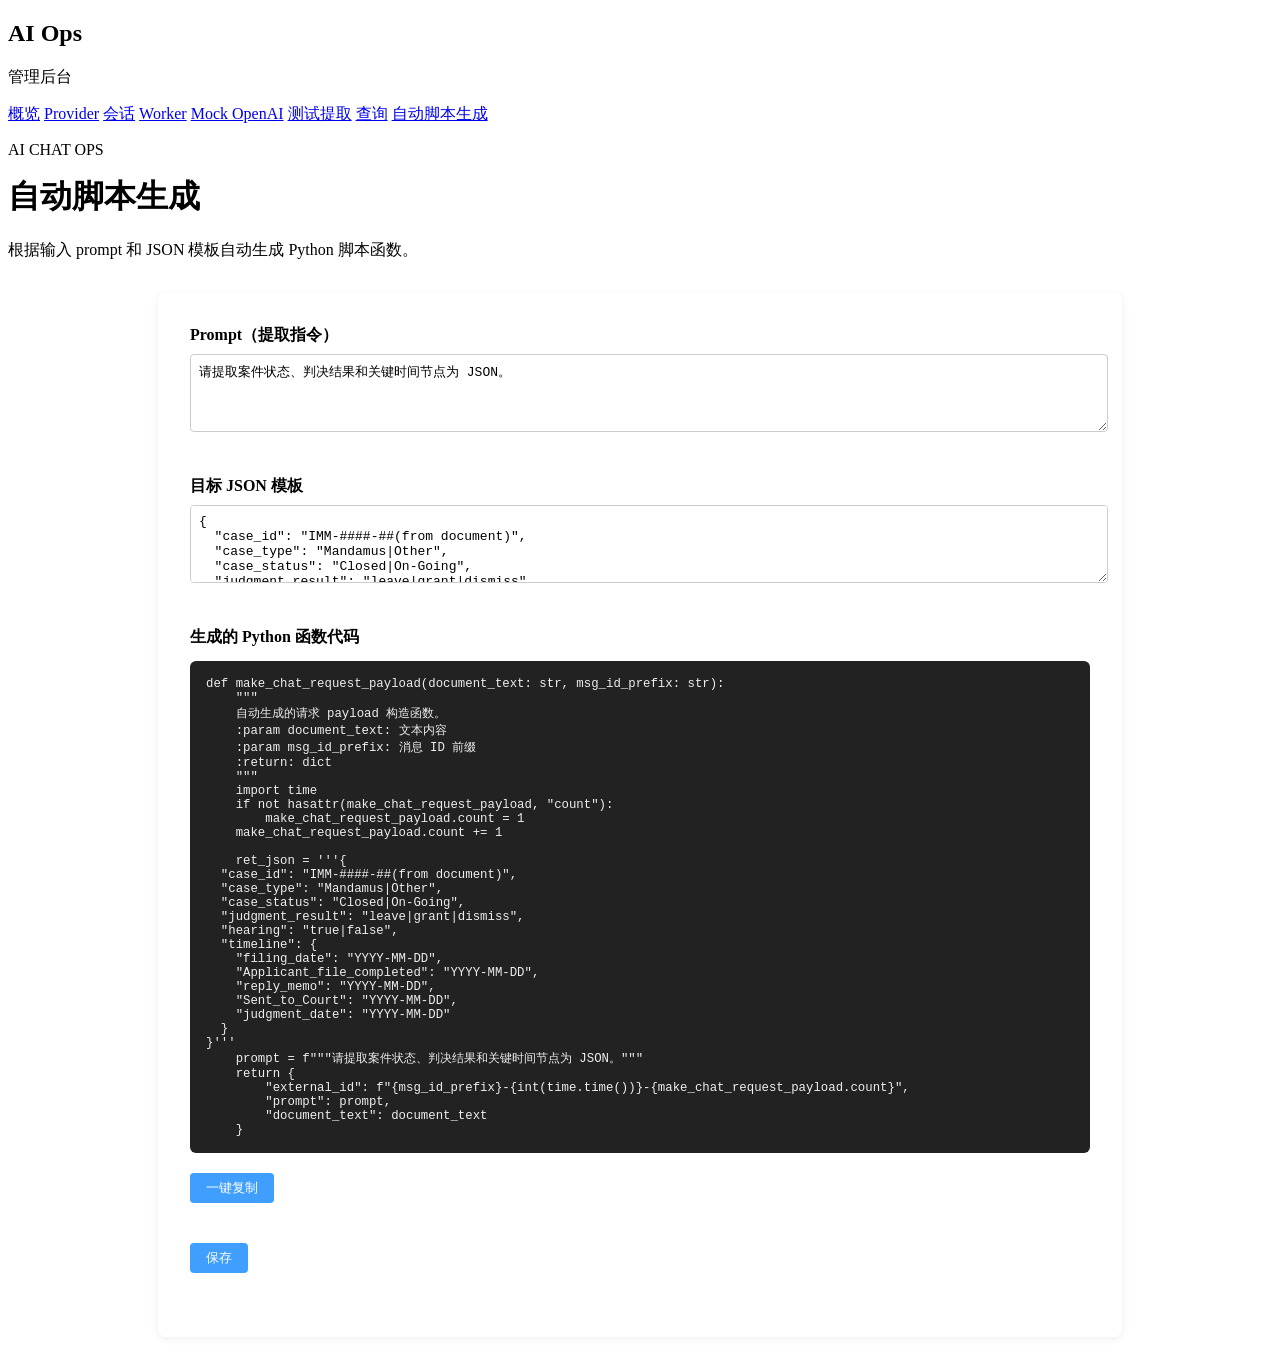
==== src/api/static/admin-auto-script-gen.html @ c513ba69 "AI会话payload 函数自动生成功能" ====
<!doctype html>
<html lang="zh-CN">

<head>
	<meta charset="UTF-8" />
	<meta name="viewport" content="width=device-width, initial-scale=1.0" />
	<title>自动脚本生成 - 管理后台</title>
	<link rel="stylesheet" href="/ui/admin-shell.css" />
	<style>
		.container {
			max-width: 900px;
			margin: 32px auto;
			background: #fff;
			border-radius: 8px;
			box-shadow: 0 2px 8px #0001;
			padding: 32px;
		}

		h1 {
			margin-top: 0;
		}

		.section {
			margin-bottom: 32px;
		}

		label {
			font-weight: bold;
			display: block;
			margin-bottom: 8px;
		}

		textarea,
		input[type="text"] {
			width: 100%;
			font-size: 1em;
			padding: 8px;
			margin-bottom: 8px;
			border-radius: 4px;
			border: 1px solid #ccc;
		}

		textarea {
			min-height: 60px;
		}

		pre {
			background: #222;
			color: #eee;
			padding: 16px;
			border-radius: 6px;
			overflow-x: auto;
			font-size: 0.95em;
		}

		button {
			padding: 6px 16px;
			border: none;
			border-radius: 4px;
			background: #409eff;
			color: #fff;
			cursor: pointer;
			margin-top: 8px;
		}

		button:active {
			background: #3076c9;
		}
	</style>
</head>

<body class="admin-shell-body">
	<div class="admin-shell-layout">
		<aside class="admin-sidebar" aria-label="主菜单">
			<h2 class="brand">AI Ops</h2>
			<p class="brand-sub">管理后台</p>
			<nav class="admin-menu">
				<a href="/admin">概览</a>
				<a href="/admin/settings">Provider</a>
				<a href="/admin/sessions">会话</a>
				<a href="/admin/worker">Worker</a>
				<a href="/admin/mock-openai">Mock OpenAI</a>
				<a href="/admin/test-extract">测试提取</a>
				<a href="/admin/query">查询</a>
				<a class="active" href="/admin/auto-script-gen">自动脚本生成</a>
			</nav>
		</aside>
		<div class="admin-content">
			<main class="page">
				<header class="hero">
					<p class="eyebrow">AI CHAT OPS</p>
					<h1>自动脚本生成</h1>
					<p class="lead">根据输入 prompt 和 JSON 模板自动生成 Python 脚本函数。</p>
				</header>
				<div class="container">
					<div class="section">
						<label for="prompt">Prompt（提取指令）</label>
						<textarea id="prompt" placeholder="请输入提取指令...">请提取案件状态、判决结果和关键时间节点为 JSON。</textarea>
					</div>
					<div class="section">
						<label for="ret_json">目标 JSON 模板</label>
						<textarea id="ret_json" placeholder="可直接粘贴/编辑 JSON 字符串...">{
  "case_id": "IMM-####-##(from document)",
  "case_type": "Mandamus|Other",
  "case_status": "Closed|On-Going",
  "judgment_result": "leave|grant|dismiss",
  "hearing": "true|false",
  "timeline": {
    "filing_date": "YYYY-MM-DD",
    "Applicant_file_completed": "YYYY-MM-DD",
    "reply_memo": "YYYY-MM-DD",
    "Sent_to_Court": "YYYY-MM-DD",
    "judgment_date": "YYYY-MM-DD"
  }
}</textarea>
					</div>
					<div class="section">
						<label>生成的 Python 函数代码</label>
						<pre id="code"></pre>
						<button onclick="copyCode()">一键复制</button>
					</div>
					<div class="section">
						<button onclick="saveContent()">保存</button>
					</div>
				</div>
			</main>
		</div>
	</div>
	<script>
		function escapeForTripleQuotes(str) {
			return str.replace(/'''/g, "'''");
		}
		function updateCode() {
			const prompt = document.getElementById('prompt').value.trim();
			const ret_json = document.getElementById('ret_json').value.trim();
			const code = `def make_chat_request_payload(document_text: str, msg_id_prefix: str):\n    """\n    自动生成的请求 payload 构造函数。\n    :param document_text: 文本内容\n    :param msg_id_prefix: 消息 ID 前缀\n    :return: dict\n    """\n    import time\n    if not hasattr(make_chat_request_payload, "count"):\n        make_chat_request_payload.count = 1\n    make_chat_request_payload.count += 1\n\n    ret_json = '''${escapeForTripleQuotes(ret_json)}'''\n    prompt = f"""${prompt}"""\n    return {\n        "external_id": f"{msg_id_prefix}-{int(time.time())}-{make_chat_request_payload.count}",\n        "prompt": prompt,\n        "document_text": document_text\n    }`;
			document.getElementById('code').textContent = code;
		}
		function copyCode() {
			const code = document.getElementById('code').textContent;
			navigator.clipboard.writeText(code).then(() => {
				alert('已复制到剪贴板！');
			});
		}
		function saveContent() {
			const prompt = document.getElementById('prompt').value;
			const ret_json = document.getElementById('ret_json').value;
			localStorage.setItem('auto_script_gen_prompt', prompt);
			localStorage.setItem('auto_script_gen_ret_json', ret_json);
			alert('已保存！');
		}
		function loadContent() {
			const prompt = localStorage.getItem('auto_script_gen_prompt');
			const ret_json = localStorage.getItem('auto_script_gen_ret_json');
			document.getElementById('prompt').value = prompt || '请提取案件状态、判决结果和关键时间节点为 JSON。';
			document.getElementById('ret_json').value = ret_json || `{
  "case_id": "IMM-####-##(from document)",
  "case_type": "Mandamus|Other",
  "case_status": "Closed|On-Going",
  "judgment_result": "leave|grant|dismiss",
  "hearing": "true|false",
  "timeline": {
    "filing_date": "YYYY-MM-DD",
    "Applicant_file_completed": "YYYY-MM-DD",
    "reply_memo": "YYYY-MM-DD",
    "Sent_to_Court": "YYYY-MM-DD",
    "judgment_date": "YYYY-MM-DD"
  }
}`;
		}
		document.getElementById('prompt').addEventListener('input', updateCode);
		document.getElementById('ret_json').addEventListener('input', updateCode);
		window.onload = function() {
			loadContent();
			updateCode();
		};
	</script>
</body>

</html>
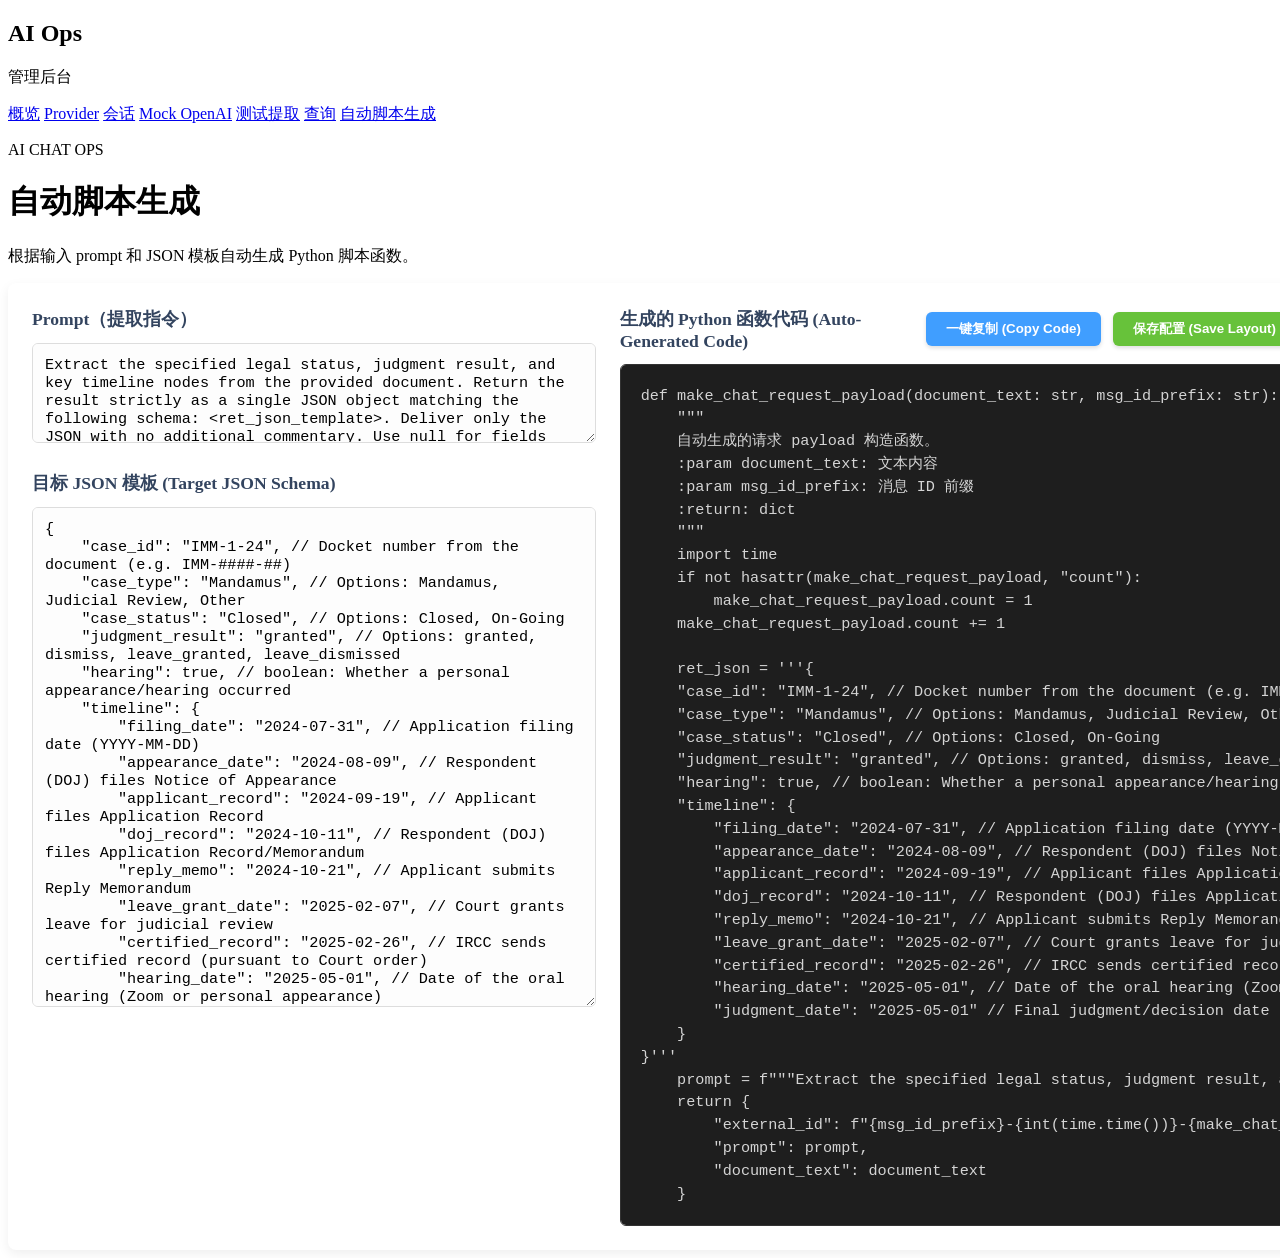
==== commit 631ddfc9: "ui  优化" ====
--- a/src/api/static/admin-auto-script-gen.html
+++ b/src/api/static/admin-auto-script-gen.html
@@ -6,65 +6,131 @@
 	<meta name="viewport" content="width=device-width, initial-scale=1.0" />
 	<title>自动脚本生成 - 管理后台</title>
 	<link rel="stylesheet" href="/ui/admin-shell.css" />
+	<link rel="icon" href="/ui/favicon.png" type="image/png" />
 	<style>
 		.container {
-			max-width: 900px;
-			margin: 32px auto;
+			width: 100%;
+			margin: 0;
 			background: #fff;
 			border-radius: 8px;
-			box-shadow: 0 2px 8px #0001;
-			padding: 32px;
-		}
-
-		h1 {
-			margin-top: 0;
+			box-shadow: 0 4px 12px #0001;
+			padding: 24px;
+		}
+
+		.workspace {
+			display: flex;
+			gap: 24px;
+			align-items: stretch;
+		}
+
+		.pane-left {
+			flex: 1;
+			min-width: 450px;
+		}
+
+		.pane-right {
+			flex: 1.2;
+			display: flex;
+			flex-direction: column;
+			min-width: 450px;
 		}
 
 		.section {
-			margin-bottom: 32px;
+			margin-bottom: 24px;
 		}
 
 		label {
-			font-weight: bold;
+			font-weight: 600;
 			display: block;
-			margin-bottom: 8px;
-		}
-
-		textarea,
-		input[type="text"] {
+			margin-bottom: 12px;
+			color: #33445f;
+			font-size: 1.1em;
+		}
+
+		textarea {
 			width: 100%;
-			font-size: 1em;
-			padding: 8px;
-			margin-bottom: 8px;
-			border-radius: 4px;
-			border: 1px solid #ccc;
-		}
-
-		textarea {
-			min-height: 60px;
+			font-family: 'Cascadia Code', 'Fira Code', monospace;
+			font-size: 0.95em;
+			padding: 12px;
+			border-radius: 6px;
+			border: 1px solid #ddd;
+			background: #fdfdfd;
+			resize: vertical;
+			transition: border-color 0.2s;
+			box-sizing: border-box;
+		}
+
+		textarea:focus {
+			border-color: #409eff;
+			outline: none;
+		}
+
+		#prompt {
+			min-height: 100px;
+		}
+
+		#ret_json {
+			min-height: 500px;
+		}
+
+		.action-bar {
+			display: flex;
+			gap: 12px;
+			margin-bottom: 12px;
+			align-items: center;
 		}
 
 		pre {
-			background: #222;
-			color: #eee;
-			padding: 16px;
+			background: #1e1e1e;
+			color: #d4d4d4;
+			padding: 20px;
 			border-radius: 6px;
-			overflow-x: auto;
+			overflow: auto;
 			font-size: 0.95em;
+			flex: 1;
+			margin: 0;
+			border: 1px solid #333;
+			line-height: 1.5;
+			font-family: 'Cascadia Code', 'Fira Code', monospace;
 		}
 
 		button {
-			padding: 6px 16px;
+			padding: 8px 20px;
 			border: none;
-			border-radius: 4px;
+			border-radius: 6px;
 			background: #409eff;
 			color: #fff;
+			font-weight: 600;
 			cursor: pointer;
-			margin-top: 8px;
+			transition: all 0.2s;
+			box-shadow: 0 2px 4px #0002;
+		}
+
+		button.secondary {
+			background: #67c23a;
+		}
+
+		button:hover {
+			background: #66b1ff;
+			transform: translateY(-1px);
+			box-shadow: 0 4px 8px #0002;
+		}
+
+		button.secondary:hover {
+			background: #85ce61;
 		}
 
 		button:active {
-			background: #3076c9;
+			transform: translateY(0);
+		}
+
+		@media (max-width: 1100px) {
+			.workspace {
+				flex-direction: column;
+			}
+			.pane-left, .pane-right {
+				min-width: 100%;
+			}
 		}
 	</style>
 </head>
@@ -78,7 +144,6 @@
 				<a href="/admin">概览</a>
 				<a href="/admin/settings">Provider</a>
 				<a href="/admin/sessions">会话</a>
-				<a href="/admin/worker">Worker</a>
 				<a href="/admin/mock-openai">Mock OpenAI</a>
 				<a href="/admin/test-extract">测试提取</a>
 				<a href="/admin/query">查询</a>
@@ -93,34 +158,42 @@
 					<p class="lead">根据输入 prompt 和 JSON 模板自动生成 Python 脚本函数。</p>
 				</header>
 				<div class="container">
-					<div class="section">
-						<label for="prompt">Prompt（提取指令）</label>
-						<textarea id="prompt" placeholder="请输入提取指令...">请提取案件状态、判决结果和关键时间节点为 JSON。</textarea>
-					</div>
-					<div class="section">
-						<label for="ret_json">目标 JSON 模板</label>
-						<textarea id="ret_json" placeholder="可直接粘贴/编辑 JSON 字符串...">{
-  "case_id": "IMM-####-##(from document)",
-  "case_type": "Mandamus|Other",
-  "case_status": "Closed|On-Going",
-  "judgment_result": "leave|grant|dismiss",
-  "hearing": "true|false",
-  "timeline": {
-    "filing_date": "YYYY-MM-DD",
-    "Applicant_file_completed": "YYYY-MM-DD",
-    "reply_memo": "YYYY-MM-DD",
-    "Sent_to_Court": "YYYY-MM-DD",
-    "judgment_date": "YYYY-MM-DD"
-  }
+					<div class="workspace">
+						<div class="pane-left">
+							<div class="section">
+								<label for="prompt">Prompt（提取指令）</label>
+								<textarea id="prompt" placeholder="请输入提取指令...">Extract the specified legal status, judgment result, and key timeline nodes from the provided document. Return the result strictly as a single JSON object matching the following schema: <ret_json_template>. Deliver only the JSON with no additional commentary. Use null for fields that cannot be extracted.</textarea>
+							</div>
+							<div class="section">
+								<label for="ret_json">目标 JSON 模板 (Target JSON Schema)</label>
+								<textarea id="ret_json" placeholder="可直接粘贴/编辑 JSON 字符串...">{
+    "case_id": "IMM-1-24", // Docket number from the document (e.g. IMM-####-##)
+    "case_type": "Mandamus", // Options: Mandamus, Judicial Review, Other
+    "case_status": "Closed", // Options: Closed, On-Going
+    "judgment_result": "granted", // Options: granted, dismiss, leave_granted, leave_dismissed
+    "hearing": true, // boolean: Whether a personal appearance/hearing occurred
+    "timeline": {
+        "filing_date": "2024-07-31", // Application filing date (YYYY-MM-DD)
+        "appearance_date": "2024-08-09", // Respondent (DOJ) files Notice of Appearance
+        "applicant_record": "2024-09-19", // Applicant files Application Record
+        "doj_record": "2024-10-11", // Respondent (DOJ) files Application Record/Memorandum
+        "reply_memo": "2024-10-21", // Applicant submits Reply Memorandum
+        "leave_grant_date": "2025-02-07", // Court grants leave for judicial review
+        "certified_record": "2025-02-26", // IRCC sends certified record (pursuant to Court order)
+        "hearing_date": "2025-05-01", // Date of the oral hearing (Zoom or personal appearance)
+        "judgment_date": "2025-05-01" // Final judgment/decision date
+    }
 }</textarea>
-					</div>
-					<div class="section">
-						<label>生成的 Python 函数代码</label>
-						<pre id="code"></pre>
-						<button onclick="copyCode()">一键复制</button>
-					</div>
-					<div class="section">
-						<button onclick="saveContent()">保存</button>
+							</div>
+						</div>
+						<div class="pane-right">
+							<div class="action-bar">
+								<label style="margin: 0; flex: 1;">生成的 Python 函数代码 (Auto-Generated Code)</label>
+								<button onclick="copyCode()">一键复制 (Copy Code)</button>
+								<button class="secondary" onclick="saveContent()">保存配置 (Save Layout)</button>
+							</div>
+							<pre id="code"></pre>
+						</div>
 					</div>
 				</div>
 			</main>
@@ -128,7 +201,7 @@
 	</div>
 	<script>
 		function escapeForTripleQuotes(str) {
-			return str.replace(/'''/g, "'''");
+			return str.replace(/'''/g, "\\'''");
 		}
 		function updateCode() {
 			const prompt = document.getElementById('prompt').value.trim();
@@ -147,26 +220,13 @@
 			const ret_json = document.getElementById('ret_json').value;
 			localStorage.setItem('auto_script_gen_prompt', prompt);
 			localStorage.setItem('auto_script_gen_ret_json', ret_json);
-			alert('已保存！');
+			alert('配置已成功保存到本地缓存！');
 		}
 		function loadContent() {
 			const prompt = localStorage.getItem('auto_script_gen_prompt');
 			const ret_json = localStorage.getItem('auto_script_gen_ret_json');
-			document.getElementById('prompt').value = prompt || '请提取案件状态、判决结果和关键时间节点为 JSON。';
-			document.getElementById('ret_json').value = ret_json || `{
-  "case_id": "IMM-####-##(from document)",
-  "case_type": "Mandamus|Other",
-  "case_status": "Closed|On-Going",
-  "judgment_result": "leave|grant|dismiss",
-  "hearing": "true|false",
-  "timeline": {
-    "filing_date": "YYYY-MM-DD",
-    "Applicant_file_completed": "YYYY-MM-DD",
-    "reply_memo": "YYYY-MM-DD",
-    "Sent_to_Court": "YYYY-MM-DD",
-    "judgment_date": "YYYY-MM-DD"
-  }
-}`;
+			if (prompt) document.getElementById('prompt').value = prompt;
+			if (ret_json) document.getElementById('ret_json').value = ret_json;
 		}
 		document.getElementById('prompt').addEventListener('input', updateCode);
 		document.getElementById('ret_json').addEventListener('input', updateCode);
@@ -177,4 +237,4 @@
 	</script>
 </body>
 
-</html>+</html>
